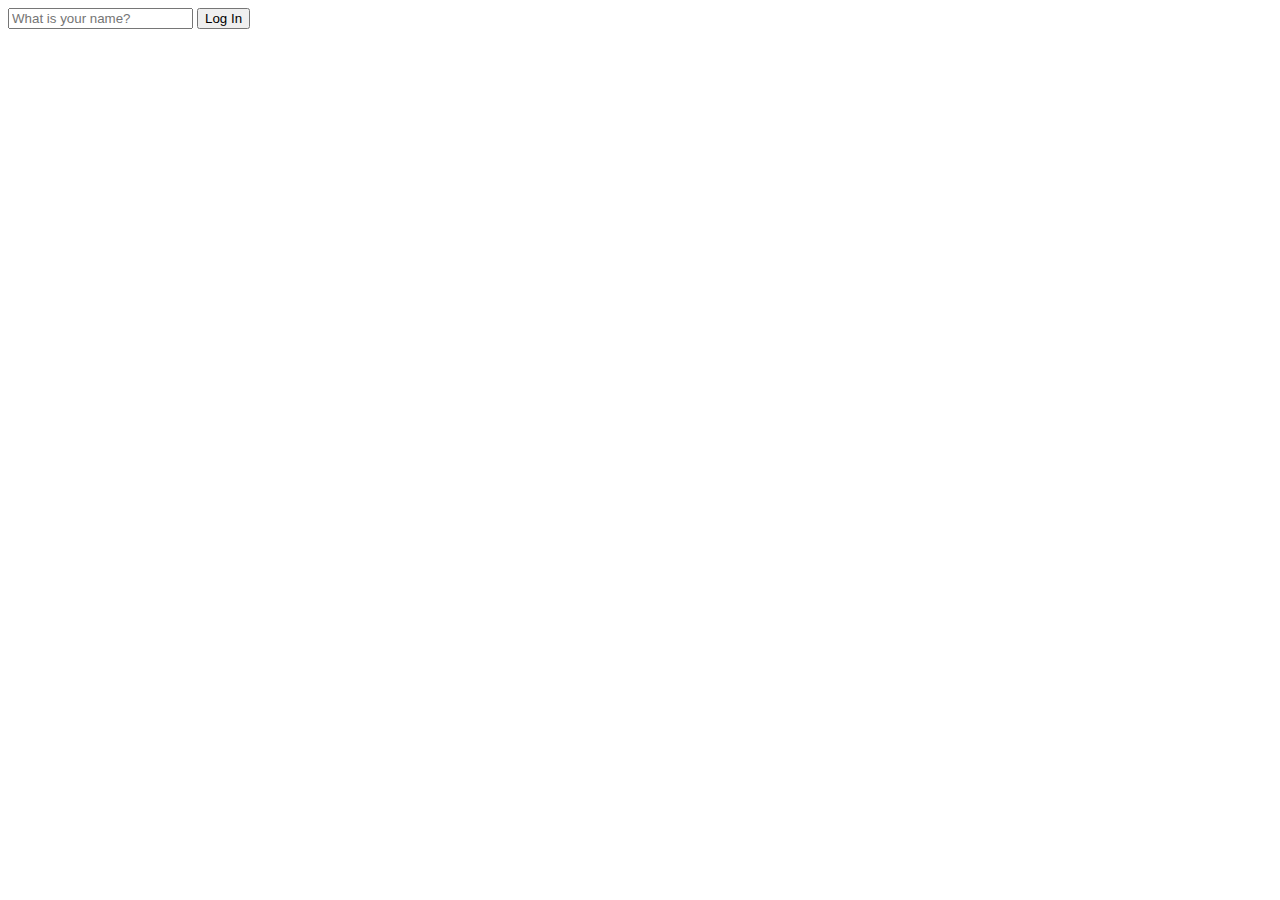
==== 2/index.html @ 3af488f6 "2homework" ====
<!DOCTYPE html>
<html lang="en">
<head>
    <meta charset="UTF-8">
    <meta http-equiv="X-UA-Compatible" content="IE=edge">
    <meta name="viewport" content="width=device-width, initial-scale=1.0">
    <link rel="stylesheet" href="style.css">
    <title>Momentum</title>
</head>
<!--html에서 시작하고 JS로 넘어가야 한다.-->
<body>
    <form id="login-form"> <!--로그인 폼 만들기 div 대신에 form을 이용한다.-->
        <input required
        maxlength="15"
        type="text" 
        placeholder="What is your name?" 
        />
        <input type="submit" value="Log In" /> <!--form을 submit시켜서 페이지가 새로고침하지 않도록.-->
    </form>
    <script src="app.js"></script>
</body>
</html>
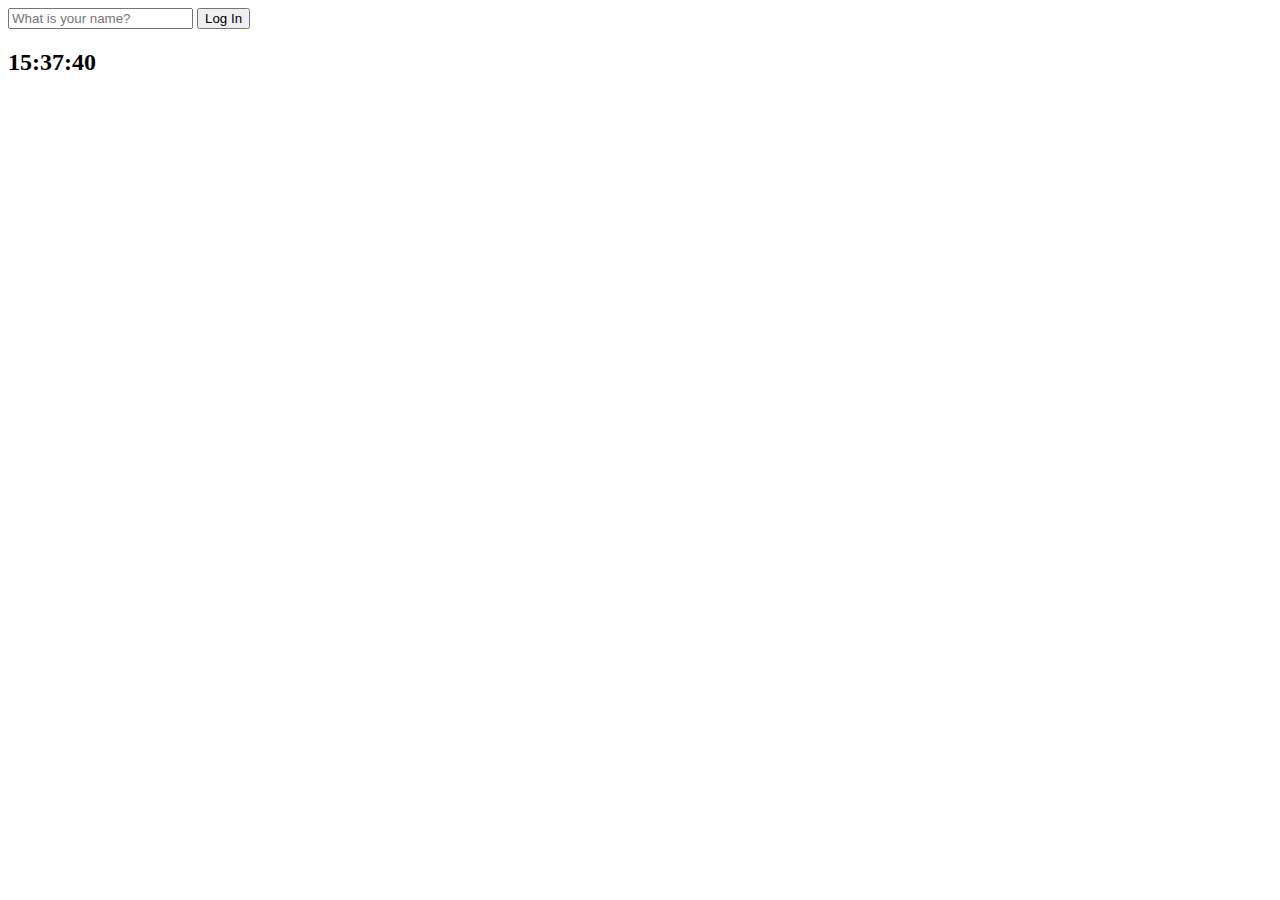
==== commit 36c04809: "chap5" ====
--- a/2/index.html
+++ b/2/index.html
@@ -9,7 +9,7 @@
 </head>
 <!--html에서 시작하고 JS로 넘어가야 한다.-->
 <body>
-    <form id="login-form"> <!--로그인 폼 만들기 div 대신에 form을 이용한다.-->
+    <form class="hidden" id="login-form"> <!--로그인 폼 만들기 div 대신에 form을 이용한다.-->
         <input required
         maxlength="15"
         type="text" 
@@ -17,6 +17,9 @@
         />
         <input type="submit" value="Log In" /> <!--form을 submit시켜서 페이지가 새로고침하지 않도록.-->
     </form>
+    <h2 id="clock"></h2>
+    <h1 id="greeting" class="hidden"></h1>
+    
     <script src="app.js"></script>
 </body>
 </html>--- a/2/style.css
+++ b/2/style.css
@@ -0,0 +1,3 @@
+.hidden{
+    display: none;
+}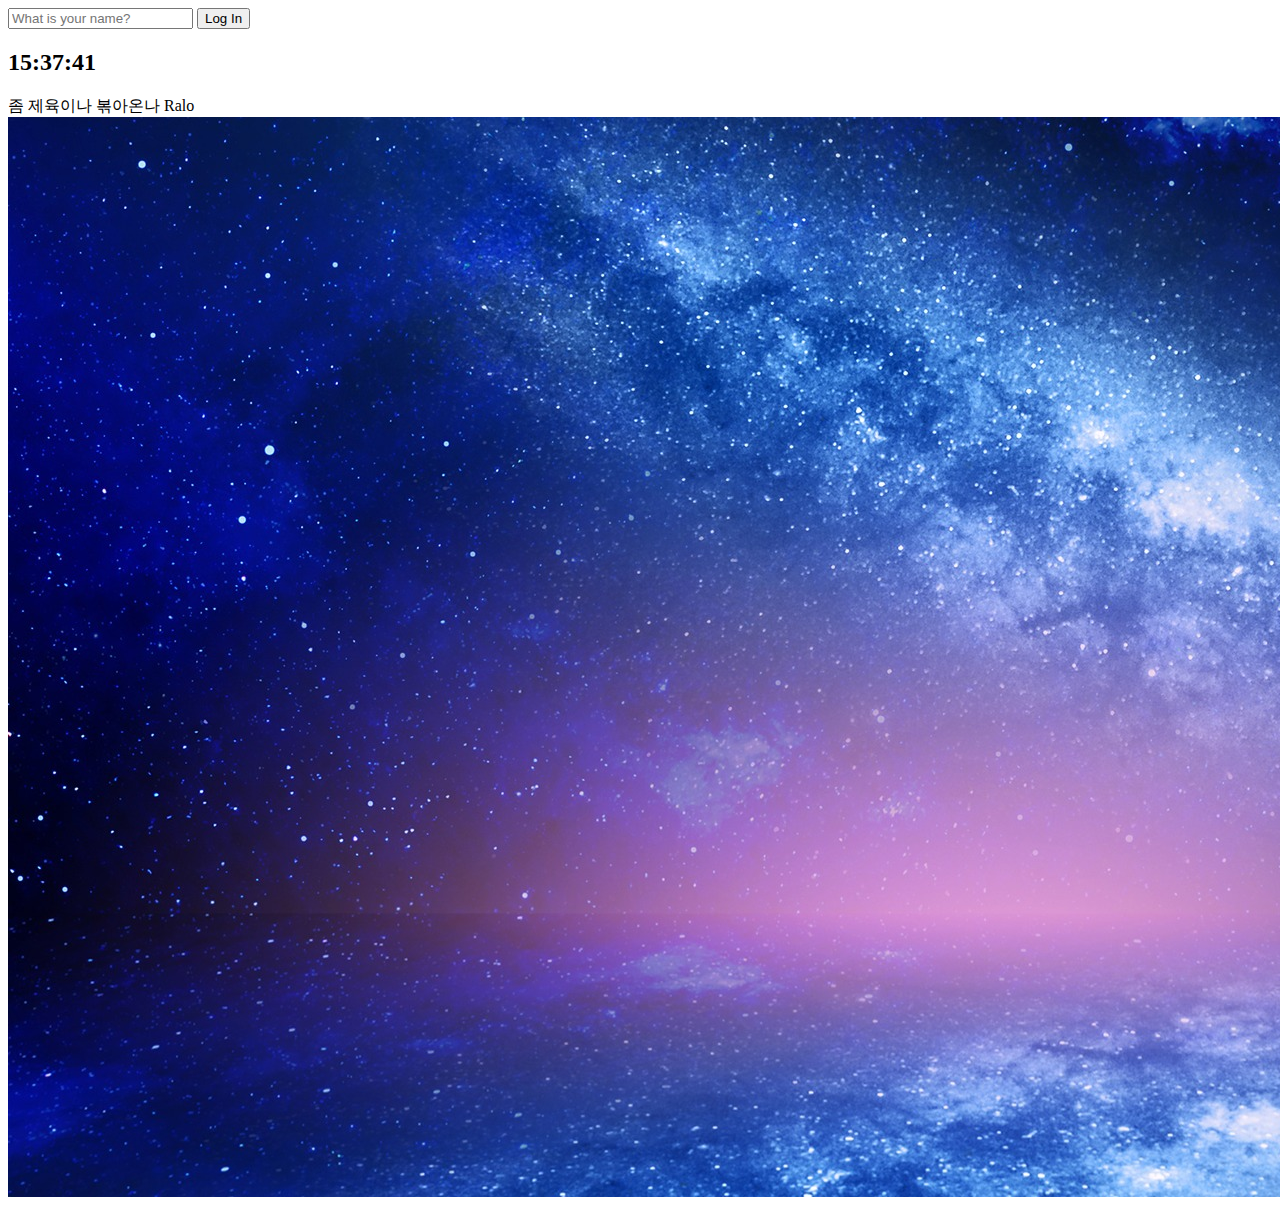
==== commit 43a2764c: "chap6" ====
--- a/2/index.html
+++ b/2/index.html
@@ -19,7 +19,19 @@
     </form>
     <h2 id="clock"></h2>
     <h1 id="greeting" class="hidden"></h1>
+    <div id = "quote">
+        <span></span>
+        <span></span>        
+    </div>
+
     
+
+
+
+
+
+
+
     <script src="app.js"></script>
 </body>
 </html>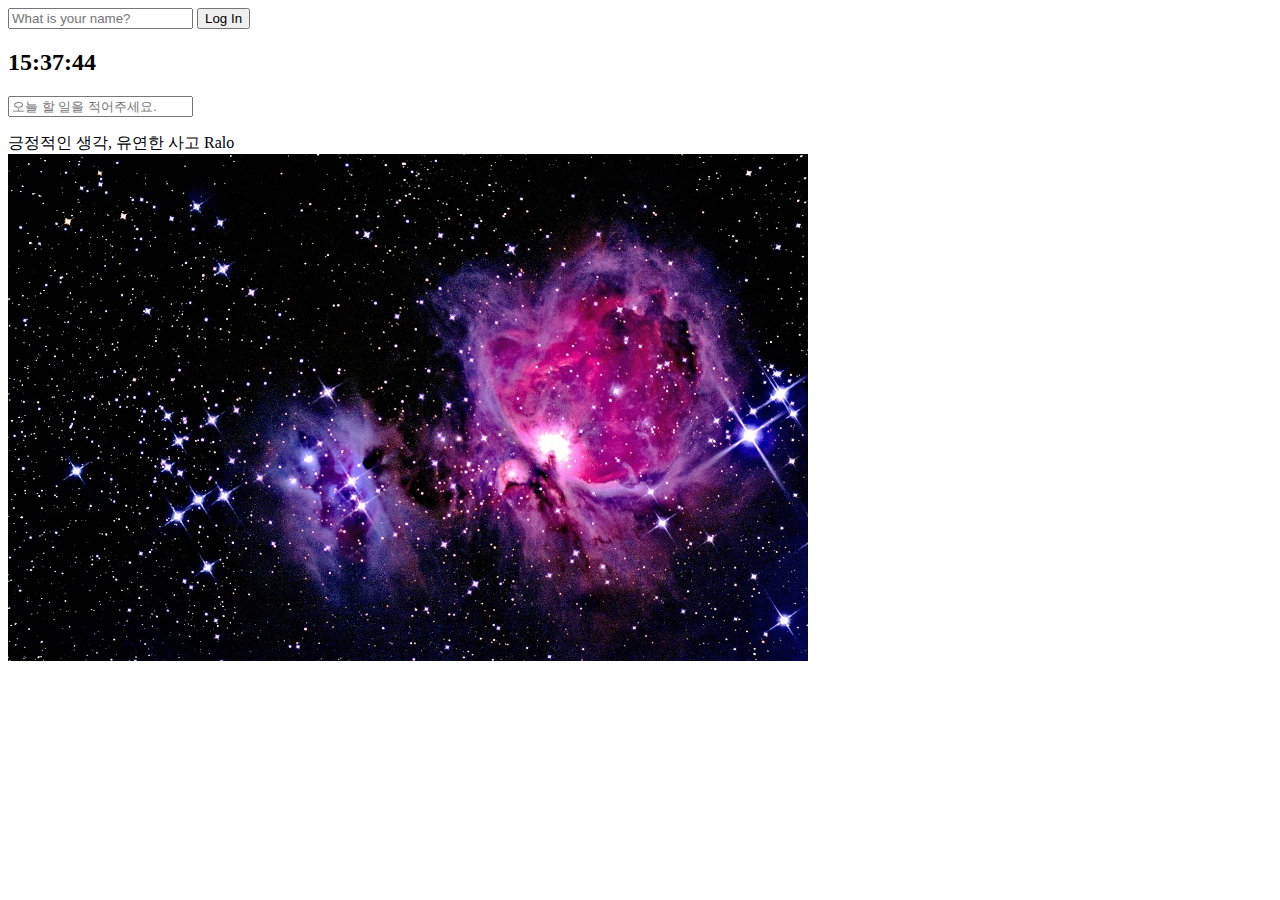
==== commit 671c81b8: "chap7" ====
--- a/2/index.html
+++ b/2/index.html
@@ -19,6 +19,13 @@
     </form>
     <h2 id="clock"></h2>
     <h1 id="greeting" class="hidden"></h1>
+    <form id="todo-form">
+        <input typle = "text" placeholder="오늘 할 일을 적어주세요." required>
+    </form>
+   
+    <ul id="todo-list">
+    </ul>
+    
     <div id = "quote">
         <span></span>
         <span></span>        
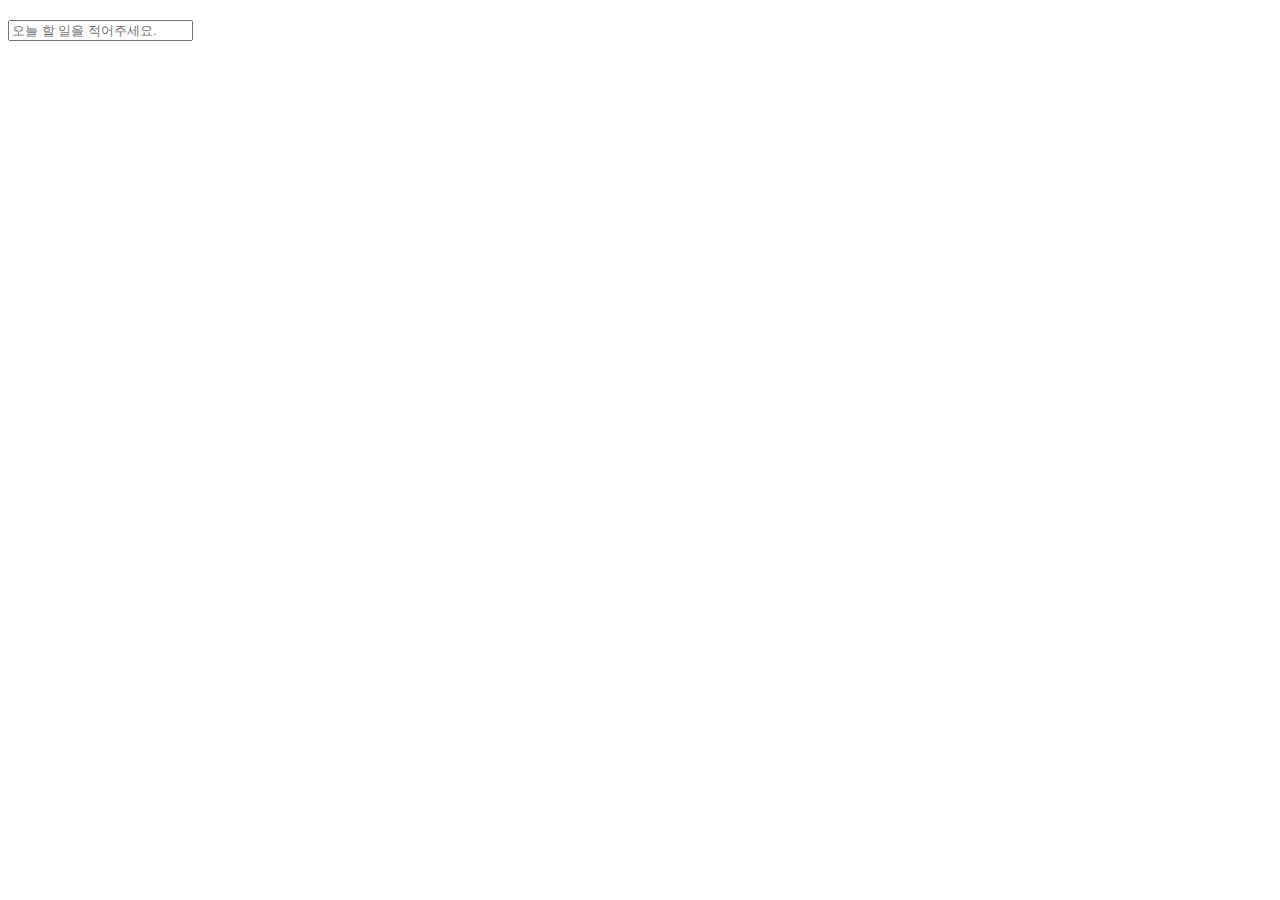
==== commit d345b5b7: "Macking a Chrome (cssX)" ====
--- a/2/index.html
+++ b/2/index.html
@@ -31,6 +31,11 @@
         <span></span>        
     </div>
 
+    <div id="weather">
+        <span></span>
+        <span></span>
+    </div>
+
     
 
 
